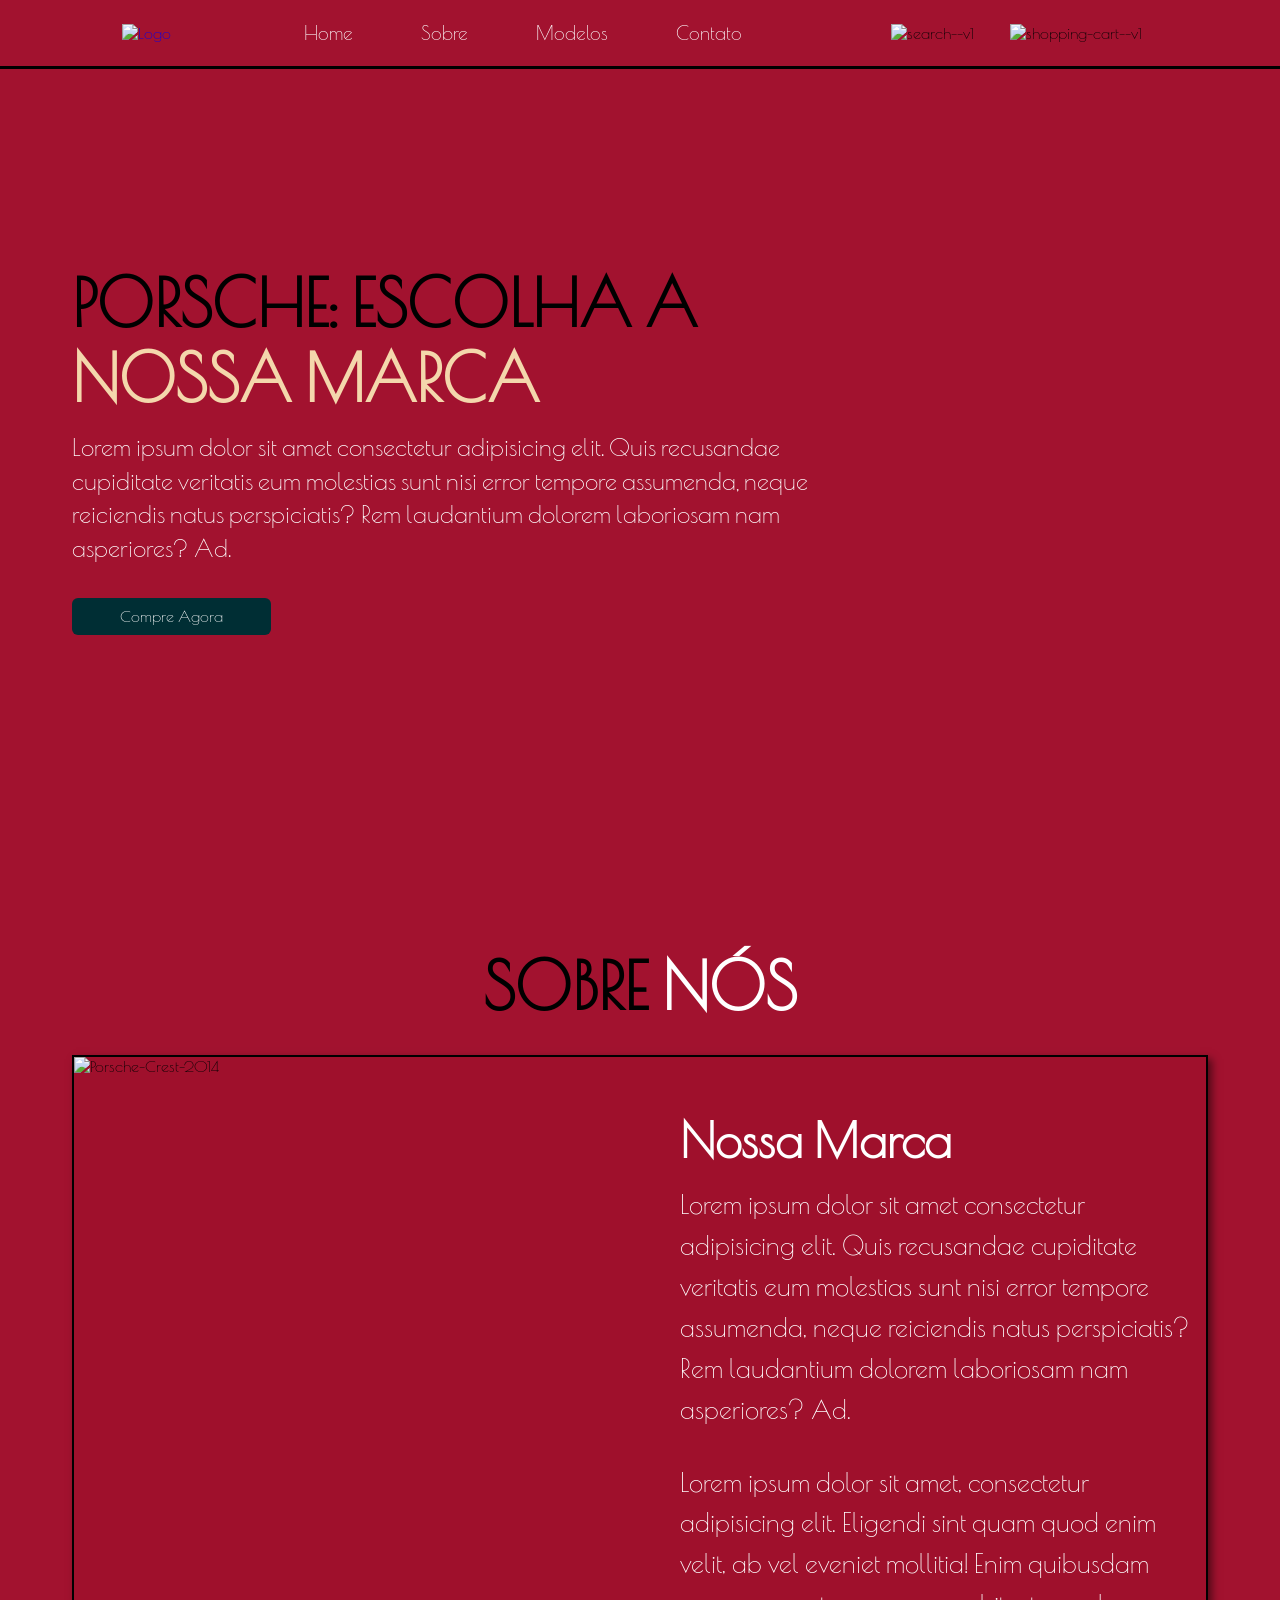
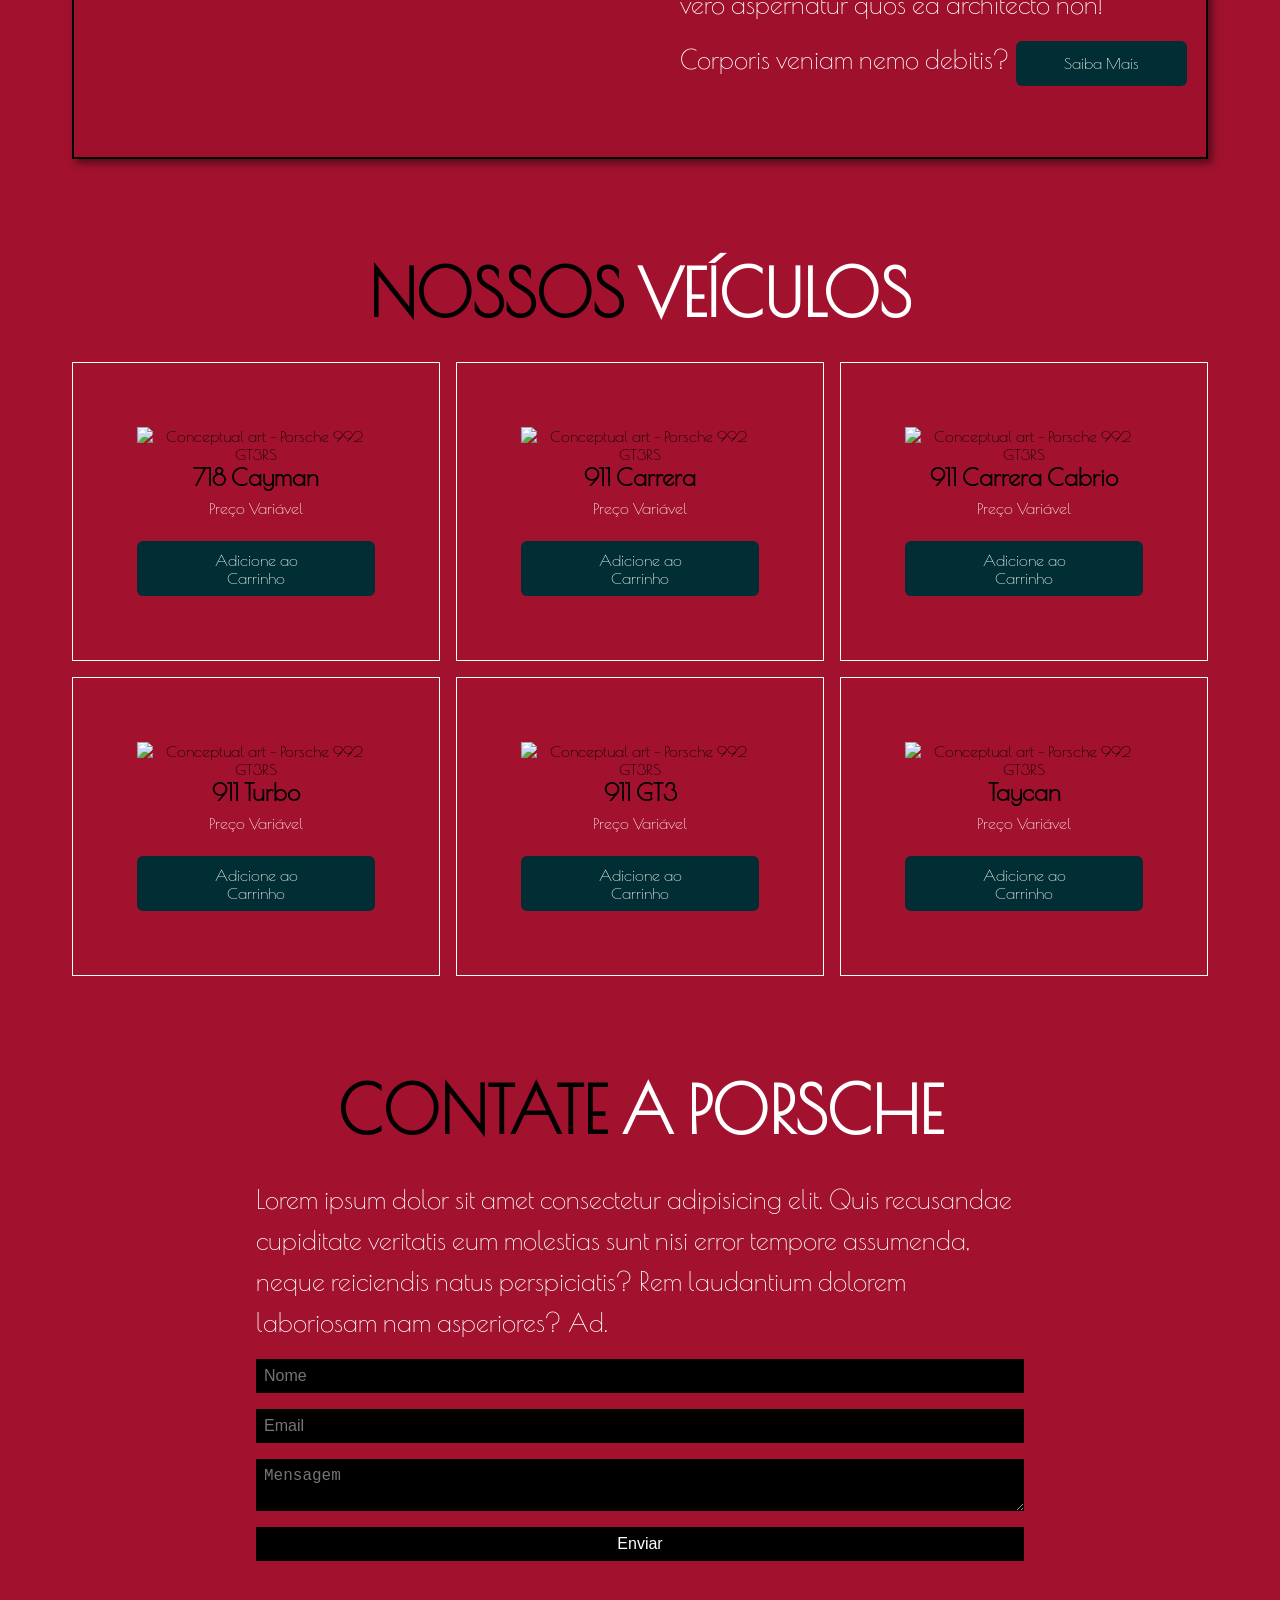
==== index.html @ 453edc95 "Rename Main.html to index.html" ====
<!DOCTYPE html>
<html lang="en">
<head>
    <meta charset="UTF-8">
    <meta name="viewport" content="width=device-width, initial-scale=1.0">
    <title>Document</title>
    <link rel="stylesheet" type="text/css" href="Main.css">
    <link rel="preconnect" href="https://fonts.googleapis.com">
    <link rel="preconnect" href="https://fonts.gstatic.com" crossorigin>
    <link href="https://fonts.googleapis.com/css2?family=Poiret+One&family=Quicksand:wght@300..700&family=Smooch+Sans:wght@80..900&display=swap" rel="stylesheet">
    <script src="https://kit.fontawesome.com/2321b5bdf2.js" crossorigin="anonymous"></script>
    <meta name="viewport" content="width=device-width, initial-scale=1.0">
</head>
<body>
    <!-- Navegação -->
    <header class="header">
        <section>
            <a href="#" class="logo">
                <img src="/Main/IMG/Porsche-Crest-2014.png" width="150px" height="75px" alt="Logo">
            </a>
            <nav class="navbar">
                <a href="#home">Home</a>
                <a href="#about">Sobre</a>
                <a href="#models">Modelos</a>
                <a href="#contact">Contato</a>
            </nav>

            <div class="icons">
                <img width="30" height="30" src="https://img.icons8.com/?size=100&id=16712&format=png&color=000000" alt="search--v1"/>
                <img width="30" height="30" src="https://img.icons8.com/?size=100&id=32292&format=png&color=000000" alt="shopping-cart--v1"/>
            </div>
    </header>
<!-- Página Inicial -->
    <div class="home-container">
        <section id="home">
            <div class="content">
                <h3>PORSCHE: ESCOLHA A <span>NOSSA MARCA</span></h3>
                <p>Lorem ipsum dolor sit amet consectetur adipisicing elit. Quis recusandae cupiditate veritatis eum molestias sunt nisi error tempore assumenda, neque reiciendis natus perspiciatis? Rem laudantium dolorem laboriosam nam asperiores? Ad.</p>
                <a href="#" class="btn">Compre Agora</a>
            </div>
        </section>
    </div>

    <section class="about" id="about">
        <h2 class="title">Sobre <span>Nós</span></h2>
        <div class="row">
            <div class="container-image">
                <img src="/Main/IMG/clement-roy-5pj9FlzxkTQ-unsplash.jpg" width="600px" height="700px" alt="Porsche-Crest-2014">
            </div>
            <div class="content">
                <h3>Nossa Marca</h3>
                <p>Lorem ipsum dolor sit amet consectetur adipisicing elit. Quis recusandae cupiditate veritatis eum molestias sunt nisi error tempore assumenda, neque reiciendis natus perspiciatis? Rem laudantium dolorem laboriosam nam asperiores? Ad.</p>
                <p>Lorem ipsum dolor sit amet, consectetur adipisicing elit. Eligendi sint quam quod enim velit, ab vel eveniet mollitia! Enim quibusdam vero aspernatur quos ea architecto non! Corporis veniam nemo debitis?
                <a href="#" class="btn">Saiba Mais</a>
                </p>
            </div>
        </div>
    </section>

<!-- Modelos -->
    <section class="models" id="models">
        <h2 class="title">Nossos <span>Veículos</span></h2>

        <div class="box-container">
            <div class="box">
                <img src="/Main/IMG/01.png" width="80px" height="80px" alt="Conceptual art - Porsche 992 GT3RS">
                <h2>718 Cayman</h2>
                <div class="price">Preço Variável</div>
                <a href="#" class="btn">Adicione ao Carrinho</a>
            </div>
            <div class="box">
                <img src="/Main/IMG/01.png" width="80px" height="80px" alt="Conceptual art - Porsche 992 GT3RS">
                <h2>911 Carrera</h2>
                <div class="price">Preço Variável</div>
                <a href="#" class="btn">Adicione ao Carrinho</a>
            </div>
            <div class="box">
                <img src="/Main/IMG/01.png" width="80px" height="80px" alt="Conceptual art - Porsche 992 GT3RS">
                <h2>911 Carrera Cabrio</h2>
                <div class="price">Preço Variável</div>
                <a href="#" class="btn">Adicione ao Carrinho</a>
            </div>
            <div class="box">
                <img src="/Main/IMG/01.png" width="80px" height="80px" alt="Conceptual art - Porsche 992 GT3RS">
                <h2>911 Turbo</h2>
                <div class="price">Preço Variável</div>
                <a href="#" class="btn">Adicione ao Carrinho</a>
            </div>
            <div class="box">
                <img src="/Main/IMG/01.png" width="80px" height="80px" alt="Conceptual art - Porsche 992 GT3RS">
                <h2>911 GT3</h2>
                <div class="price">Preço Variável</div>
                <a href="#" class="btn">Adicione ao Carrinho</a>
            </div>
            <div class="box">
                <img src="/Main/IMG/01.png" width="80px" height="80px" alt="Conceptual art - Porsche 992 GT3RS">
                <h2>Taycan</h2>
                <div class="price">Preço Variável</div>
                <a href="#" class="btn">Adicione ao Carrinho</a>
            </div>
        </div>
    </section>

<!-- Contato -->
    <section class="contact" id="contact">
        <h2 class="title">Contate <span>a Porsche</span></h2>
        <div class="row">
            <div class="content">
                <p>Lorem ipsum dolor sit amet consectetur adipisicing elit. Quis recusandae cupiditate veritatis eum molestias sunt nisi error tempore assumenda, neque reiciendis natus perspiciatis? Rem laudantium dolorem laboriosam nam asperiores? Ad.</p>
                <form class="contact-form">
                    <input type="text" placeholder="Nome">
                    <input type="email" placeholder="Email">
                    <textarea placeholder="Mensagem"></textarea>
                    <button type="submit">Enviar</button>
                </form>
            </div>
        </div>
    </section>
</body>
</html>
---- Main.css ----
:root { /* Define as variáveis globais */
    --main-color: #a1038c; /* Cor principal: Branco */
    --black: #000000; /* Cor preta */
    --border: 0.2rem solid black; /* Borda preta */
}

* {
    margin: 0;
    padding: 0;
    box-sizing: border-box;
    outline: none; /* Remove o contorno */
    border: none; /* Remove a borda */
    text-decoration: none; /* Remove o sublinhado */
    text-transform: capitaliz; /* Deixa a primeira letra de cada palavra em maiúscula */
    transition: 0.2s linear; /* Adiciona uma transição suave */
}

body {
    height: 100vh;
    font-family: "Poiret One", serif;
    background-color: #a2122f;
}

section { /* Cria um padrão para as seções */
    padding: 3rem 2rem;
    margin: 0 auto; /* Centraliza o conteúdo */
    max-width: 1200px; /* Largura máxima */
}

.header {
    position: fixed;
    top: 0;
    left: 0;
    right: 0;
    z-index: 99;
    border-bottom: var(--border);
    background-color: #a2122f;
}

.header section {
    display: flex;
    align-items: center;
    justify-content: space-around;
    padding-top: 0.5rem;
    padding-bottom: 0.5rem;
}

.navbar a {
    margin: 0 2rem; /* Margem de 0 nas laterais */
    font-size: 1.2rem; /* Tamanho da fonte */
    color: #fff;
}

.navbar a:hover {
    color: var(--main-color);
    border-bottom: 2px solid black;
    padding-bottom: 0.5rem;
    font-size: 1.3rem;
}

.icons img {
    margin: 1rem;
    cursor: pointer; /* Muda o cursor para uma mãozinha */
}

.icons img:hover {
    width: 30px;
    height: 30px;
    transform: scale(1.4); /* Aumenta a imagem em 12% */
}

.btn {
    background: #002e34;
    color: #ffffff;
    padding: 0.6rem 3rem; /* Espaçamento em cima e em baixo de 1rem e nas laterais de 3rem */
    font-size: 1rem;
    cursor: pointer;
    margin-top: 1rem;
    display: inline-block; /* Exibe o botão em linha */
    border-radius: 6px;
}

.btn:hover {
    letter-spacing: 0.1rem;
}

.home-container {
    background: url('/Main/IMG/PORSCHE.gif') no-repeat center center/cover;
}

.home-container section {
    display: flex;
    align-items: center;
    min-height: 100vh; /* Altura mínima de 100vh */
}

.content {
    max-width: 50rem; /* Largura máxima de 60rem */
}

.content span {
    color: #f4d7ac;
}

.content h3 {
    color: fff;
    font-size: 4rem;
}

.content p {
    color: #ffffff;
    font-size: 1.5rem;
    line-height: 1.4; /* Espaçamento entre as linhas */
    padding: 1rem 0;
}

.about .row .container-image {
    width: 50%;
    height: 100%;
    display: flex;
    justify-content: center;
    align-items: center;
}

.title {
    font-size: 4rem;
    color: #000000;
    text-align: center;
    text-transform: uppercase; /* Deixa o texto em maiúsculo */
}

.title span {
    text-transform: uppercase;
    color: #fff;
}

.about .row {
    background-color: #9f102c;
    display: flex;
    justify-content: space-between;
    align-items: center;
    margin-top: 2rem;
    border: 2px solid black;
    box-shadow: 4px 4px 8px rgba(0, 0, 0, 0.5);
    gap: 1.5rem;
}

.about .row .content {
    padding: 1rem;
}

.about .row .content h3 {
    font-size: 3rem;
    color: #fff;
}

.about .row .content p {
    font-size: 1.6rem;
    color: #fff;
    padding: 1rem 0;
    line-height: 1.6; /* Espaçamento entre as linhas */
}

.models .box-container {
    display: grid; /* Exibe os elementos em grade */
    grid-template-columns: repeat(auto-fit, minmax(20rem, 1fr)); /* Cria uma grade com 2 colunas */; /*auto-fit, organiza automaticamente os elementos com tamanhos mínimo e máximos */
    gap: 1rem;
}

.models .box-container .box {
    text-align: center;
    border: var(--black);
    padding: 4rem;
    cursor: pointer;
    border: 0.5px solid white;
}

.models .box-container .box img {
    height: 5rem;
}

.models .box-container .box h3 {
    font-size: 2rem;
    color: #fff;
    padding: 1rem 0;
}

.models .box-container .box .price {
    color: #fff;
    font-size: 1.0rem;
    padding: 0.5rem 0;
}

.models .box-container .box:hover {
    background-color: #234066;
}

.models .box-container .box:hover>* { /* Seleciona todos os elementos filhos */
    color: #000;
}

.models .title {
    padding-bottom: 2rem;
}

.contact {
    display: flex;
    justify-content: center;
    align-items: center;
    flex-direction: column;
}

.contact .row {
    display: flex;
    justify-content: space-between;
    align-items: center;
    gap: 1rem;
}

.contact .row .content {
    padding: 1rem;
}

.contact .row .content p {
    font-size: 1.6rem;
    color: #fff;
    padding: 1rem 0;
    line-height: 1.6; /* Espaçamento entre as linhas */
}

.contact .row .content form {
    display: flex;
    flex-direction: column;
    gap: 1rem;
}

.contact .row .content .contact-form input {
    background-color: black;
    color: white;
    padding: 0.5rem;
    font-size: 1rem;
}

.contact .row .content .contact-form textarea {
    background-color: black;
    color: white;
    padding: 0.5rem;
    font-size: 1rem;
}

.contact .row .content .contact-form button {
    background-color: black;
    color: white;
    padding: 0.5rem;
    font-size: 1rem;
}

.contact .row .content .contact-form button:hover {
    cursor: pointer;
    transform: scale(1.2); /* Aumenta a imagem em 12% */
}
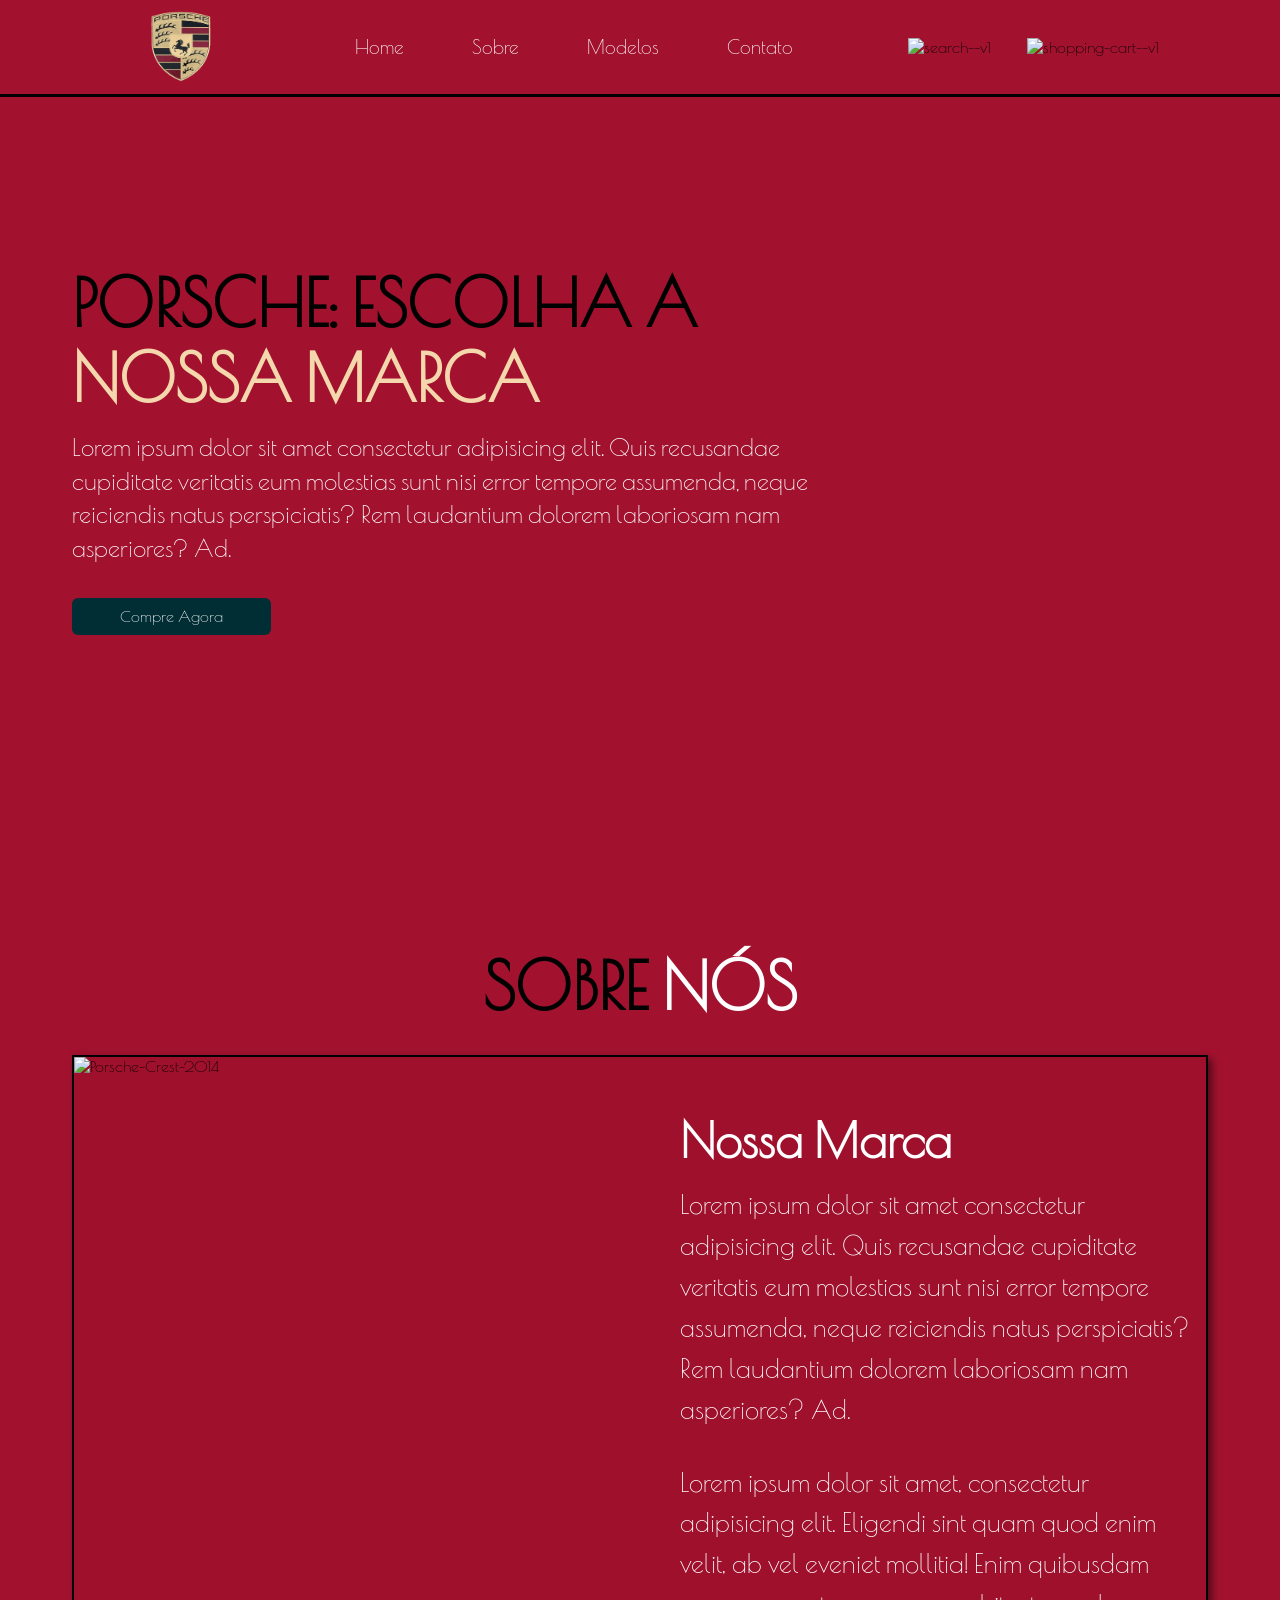
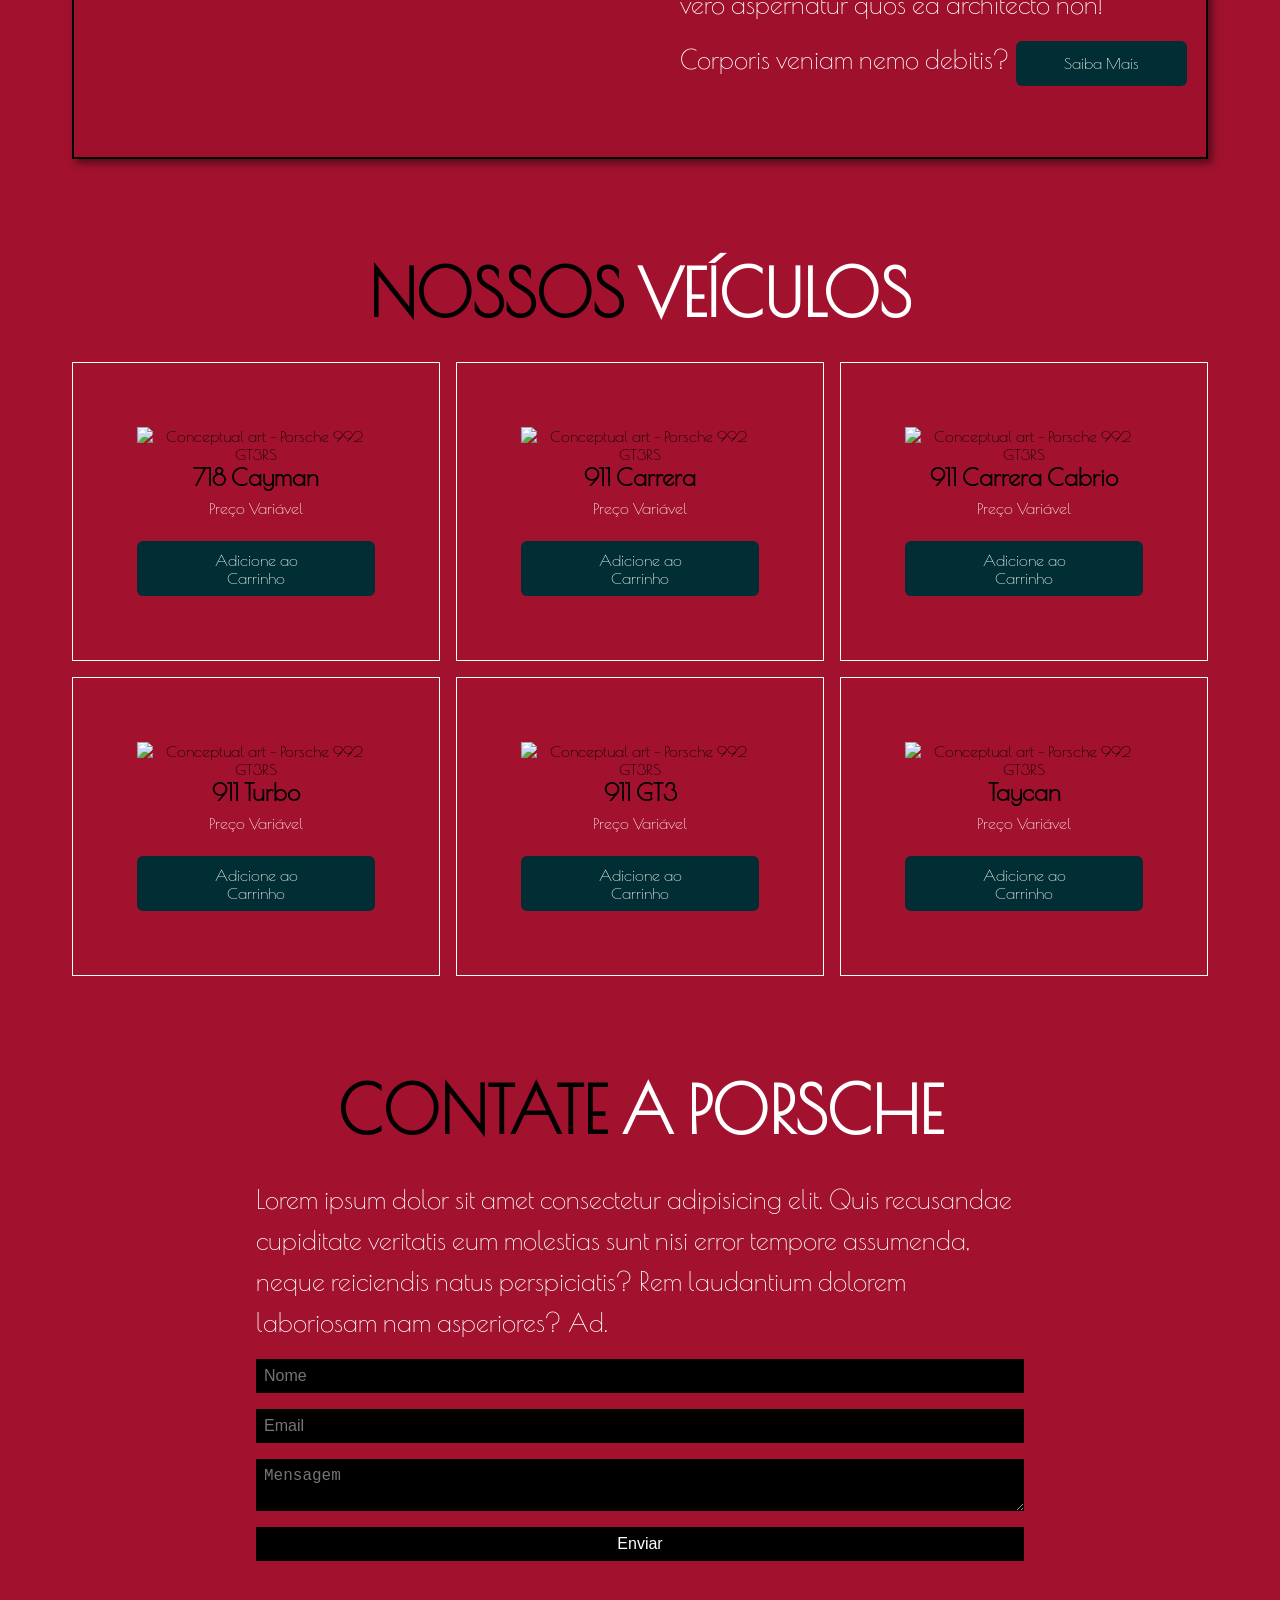
==== commit 4b088d2e: "Update index.html" ====
--- a/index.html
+++ b/index.html
@@ -4,7 +4,7 @@
     <meta charset="UTF-8">
     <meta name="viewport" content="width=device-width, initial-scale=1.0">
     <title>Document</title>
-    <link rel="stylesheet" type="text/css" href="Main.css">
+    <link rel="stylesheet" type="text/css" href="index.css">
     <link rel="preconnect" href="https://fonts.googleapis.com">
     <link rel="preconnect" href="https://fonts.gstatic.com" crossorigin>
     <link href="https://fonts.googleapis.com/css2?family=Poiret+One&family=Quicksand:wght@300..700&family=Smooch+Sans:wght@80..900&display=swap" rel="stylesheet">
@@ -16,7 +16,7 @@
     <header class="header">
         <section>
             <a href="#" class="logo">
-                <img src="/Main/IMG/Porsche-Crest-2014.png" width="150px" height="75px" alt="Logo">
+                <img src="./IMG/Porsche-Crest-2014.png" width="150px" height="75px" alt="Logo">
             </a>
             <nav class="navbar">
                 <a href="#home">Home</a>
--- a/index.css
+++ b/index.css
@@ -0,0 +1,261 @@
+:root { /* Define as variáveis globais */
+    --main-color: #a1038c; /* Cor principal: Branco */
+    --black: #000000; /* Cor preta */
+    --border: 0.2rem solid black; /* Borda preta */
+}
+
+* {
+    margin: 0;
+    padding: 0;
+    box-sizing: border-box;
+    outline: none; /* Remove o contorno */
+    border: none; /* Remove a borda */
+    text-decoration: none; /* Remove o sublinhado */
+    text-transform: capitaliz; /* Deixa a primeira letra de cada palavra em maiúscula */
+    transition: 0.2s linear; /* Adiciona uma transição suave */
+}
+
+body {
+    height: 100vh;
+    font-family: "Poiret One", serif;
+    background-color: #a2122f;
+}
+
+section { /* Cria um padrão para as seções */
+    padding: 3rem 2rem;
+    margin: 0 auto; /* Centraliza o conteúdo */
+    max-width: 1200px; /* Largura máxima */
+}
+
+.header {
+    position: fixed;
+    top: 0;
+    left: 0;
+    right: 0;
+    z-index: 99;
+    border-bottom: var(--border);
+    background-color: #a2122f;
+}
+
+.header section {
+    display: flex;
+    align-items: center;
+    justify-content: space-around;
+    padding-top: 0.5rem;
+    padding-bottom: 0.5rem;
+}
+
+.navbar a {
+    margin: 0 2rem; /* Margem de 0 nas laterais */
+    font-size: 1.2rem; /* Tamanho da fonte */
+    color: #fff;
+}
+
+.navbar a:hover {
+    color: var(--main-color);
+    border-bottom: 2px solid black;
+    padding-bottom: 0.5rem;
+    font-size: 1.3rem;
+}
+
+.icons img {
+    margin: 1rem;
+    cursor: pointer; /* Muda o cursor para uma mãozinha */
+}
+
+.icons img:hover {
+    width: 30px;
+    height: 30px;
+    transform: scale(1.4); /* Aumenta a imagem em 12% */
+}
+
+.btn {
+    background: #002e34;
+    color: #ffffff;
+    padding: 0.6rem 3rem; /* Espaçamento em cima e em baixo de 1rem e nas laterais de 3rem */
+    font-size: 1rem;
+    cursor: pointer;
+    margin-top: 1rem;
+    display: inline-block; /* Exibe o botão em linha */
+    border-radius: 6px;
+}
+
+.btn:hover {
+    letter-spacing: 0.1rem;
+}
+
+.home-container {
+    background: url('/Main/IMG/PORSCHE.gif') no-repeat center center/cover;
+}
+
+.home-container section {
+    display: flex;
+    align-items: center;
+    min-height: 100vh; /* Altura mínima de 100vh */
+}
+
+.content {
+    max-width: 50rem; /* Largura máxima de 60rem */
+}
+
+.content span {
+    color: #f4d7ac;
+}
+
+.content h3 {
+    color: fff;
+    font-size: 4rem;
+}
+
+.content p {
+    color: #ffffff;
+    font-size: 1.5rem;
+    line-height: 1.4; /* Espaçamento entre as linhas */
+    padding: 1rem 0;
+}
+
+.about .row .container-image {
+    width: 50%;
+    height: 100%;
+    display: flex;
+    justify-content: center;
+    align-items: center;
+}
+
+.title {
+    font-size: 4rem;
+    color: #000000;
+    text-align: center;
+    text-transform: uppercase; /* Deixa o texto em maiúsculo */
+}
+
+.title span {
+    text-transform: uppercase;
+    color: #fff;
+}
+
+.about .row {
+    background-color: #9f102c;
+    display: flex;
+    justify-content: space-between;
+    align-items: center;
+    margin-top: 2rem;
+    border: 2px solid black;
+    box-shadow: 4px 4px 8px rgba(0, 0, 0, 0.5);
+    gap: 1.5rem;
+}
+
+.about .row .content {
+    padding: 1rem;
+}
+
+.about .row .content h3 {
+    font-size: 3rem;
+    color: #fff;
+}
+
+.about .row .content p {
+    font-size: 1.6rem;
+    color: #fff;
+    padding: 1rem 0;
+    line-height: 1.6; /* Espaçamento entre as linhas */
+}
+
+.models .box-container {
+    display: grid; /* Exibe os elementos em grade */
+    grid-template-columns: repeat(auto-fit, minmax(20rem, 1fr)); /* Cria uma grade com 2 colunas */; /*auto-fit, organiza automaticamente os elementos com tamanhos mínimo e máximos */
+    gap: 1rem;
+}
+
+.models .box-container .box {
+    text-align: center;
+    border: var(--black);
+    padding: 4rem;
+    cursor: pointer;
+    border: 0.5px solid white;
+}
+
+.models .box-container .box img {
+    height: 5rem;
+}
+
+.models .box-container .box h3 {
+    font-size: 2rem;
+    color: #fff;
+    padding: 1rem 0;
+}
+
+.models .box-container .box .price {
+    color: #fff;
+    font-size: 1.0rem;
+    padding: 0.5rem 0;
+}
+
+.models .box-container .box:hover {
+    background-color: #234066;
+}
+
+.models .box-container .box:hover>* { /* Seleciona todos os elementos filhos */
+    color: #000;
+}
+
+.models .title {
+    padding-bottom: 2rem;
+}
+
+.contact {
+    display: flex;
+    justify-content: center;
+    align-items: center;
+    flex-direction: column;
+}
+
+.contact .row {
+    display: flex;
+    justify-content: space-between;
+    align-items: center;
+    gap: 1rem;
+}
+
+.contact .row .content {
+    padding: 1rem;
+}
+
+.contact .row .content p {
+    font-size: 1.6rem;
+    color: #fff;
+    padding: 1rem 0;
+    line-height: 1.6; /* Espaçamento entre as linhas */
+}
+
+.contact .row .content form {
+    display: flex;
+    flex-direction: column;
+    gap: 1rem;
+}
+
+.contact .row .content .contact-form input {
+    background-color: black;
+    color: white;
+    padding: 0.5rem;
+    font-size: 1rem;
+}
+
+.contact .row .content .contact-form textarea {
+    background-color: black;
+    color: white;
+    padding: 0.5rem;
+    font-size: 1rem;
+}
+
+.contact .row .content .contact-form button {
+    background-color: black;
+    color: white;
+    padding: 0.5rem;
+    font-size: 1rem;
+}
+
+.contact .row .content .contact-form button:hover {
+    cursor: pointer;
+    transform: scale(1.2); /* Aumenta a imagem em 12% */
+}
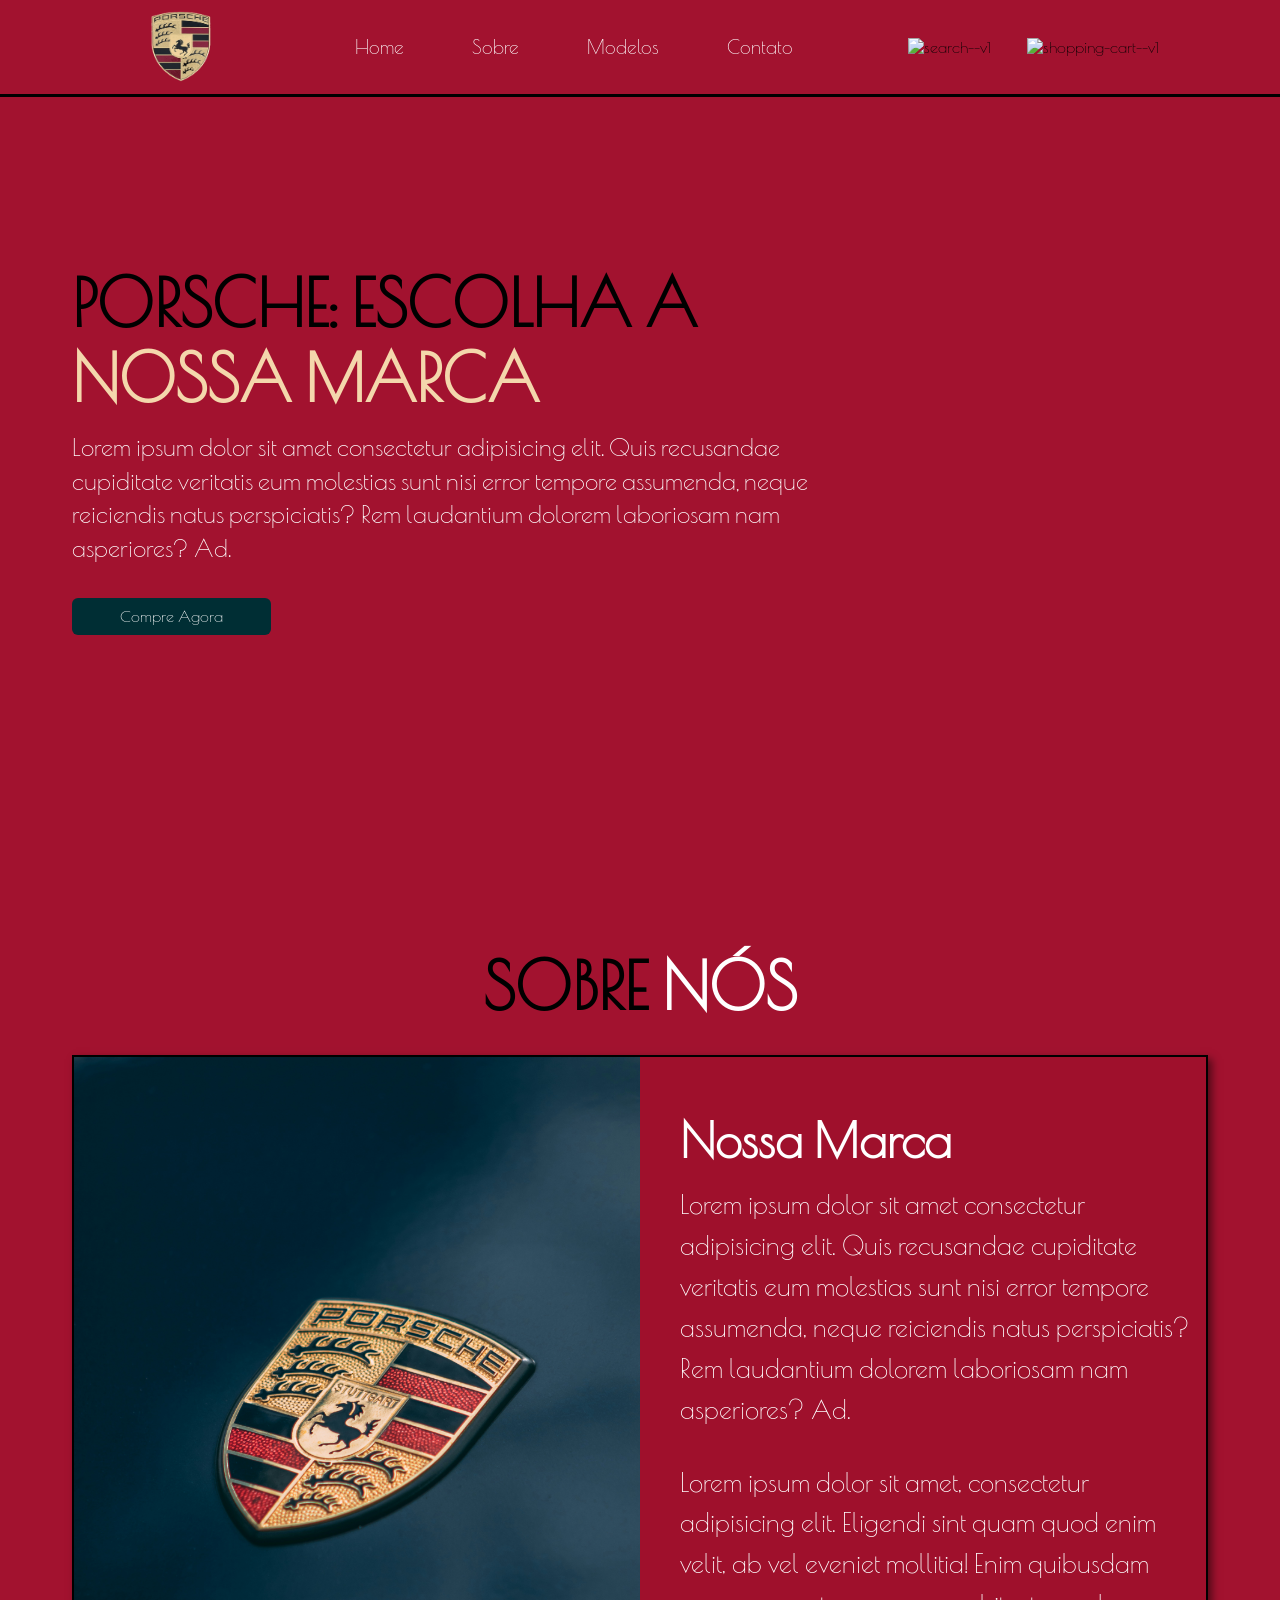
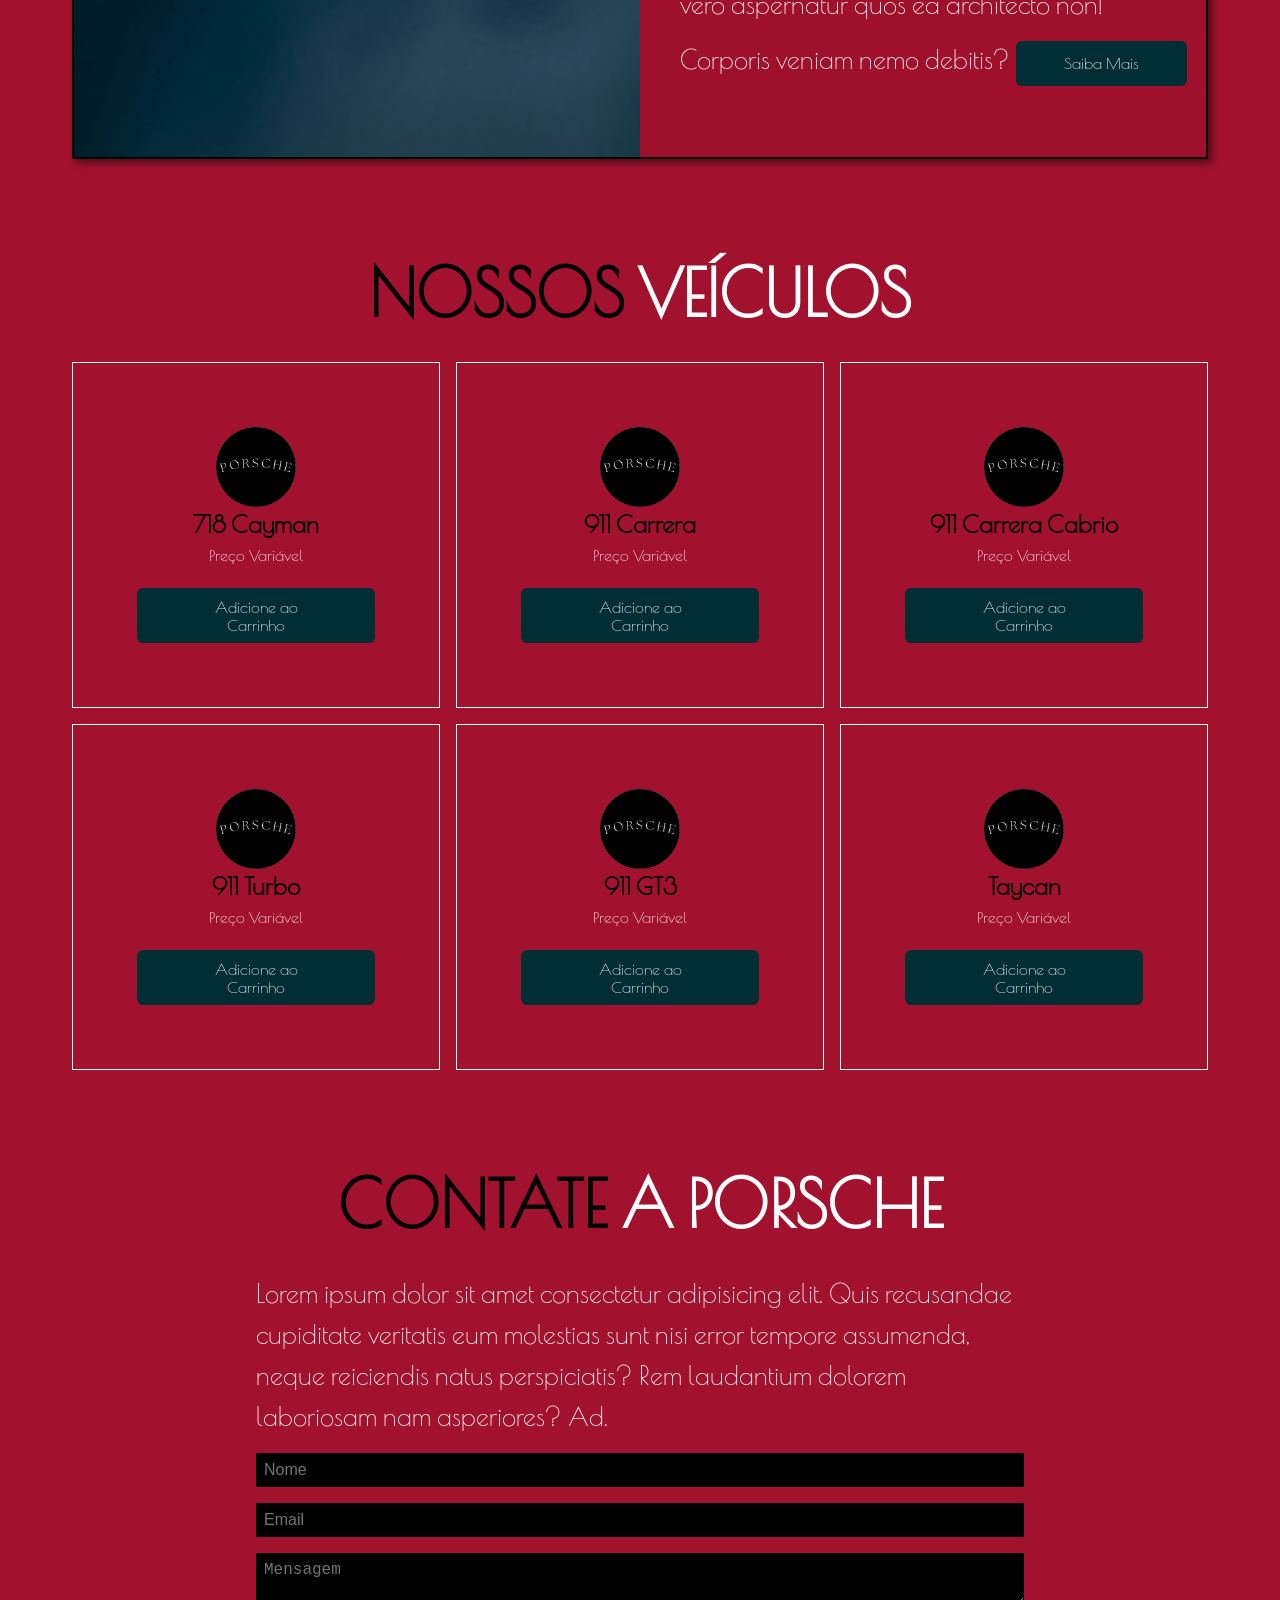
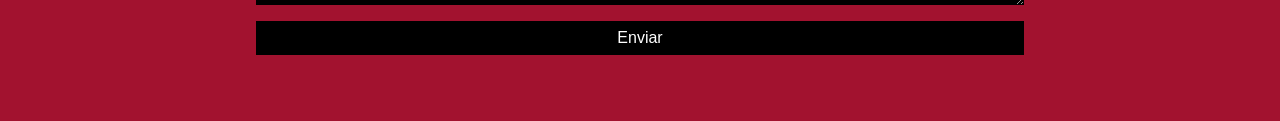
==== commit 562dad3c: "update" ====
--- a/index.html
+++ b/index.html
@@ -45,7 +45,7 @@
         <h2 class="title">Sobre <span>Nós</span></h2>
         <div class="row">
             <div class="container-image">
-                <img src="/Main/IMG/clement-roy-5pj9FlzxkTQ-unsplash.jpg" width="600px" height="700px" alt="Porsche-Crest-2014">
+                <img src="./IMG/clement-roy-5pj9FlzxkTQ-unsplash.jpg" width="600px" height="700px" alt="Porsche-Crest-2014">
             </div>
             <div class="content">
                 <h3>Nossa Marca</h3>
@@ -63,37 +63,37 @@
 
         <div class="box-container">
             <div class="box">
-                <img src="/Main/IMG/01.png" width="80px" height="80px" alt="Conceptual art - Porsche 992 GT3RS">
+                <img src="./IMG/01.png" width="80px" height="80px" alt="Conceptual art - Porsche 992 GT3RS">
                 <h2>718 Cayman</h2>
                 <div class="price">Preço Variável</div>
                 <a href="#" class="btn">Adicione ao Carrinho</a>
             </div>
             <div class="box">
-                <img src="/Main/IMG/01.png" width="80px" height="80px" alt="Conceptual art - Porsche 992 GT3RS">
+                <img src="./IMG/01.png" width="80px" height="80px" alt="Conceptual art - Porsche 992 GT3RS">
                 <h2>911 Carrera</h2>
                 <div class="price">Preço Variável</div>
                 <a href="#" class="btn">Adicione ao Carrinho</a>
             </div>
             <div class="box">
-                <img src="/Main/IMG/01.png" width="80px" height="80px" alt="Conceptual art - Porsche 992 GT3RS">
+                <img src="./IMG/01.png" width="80px" height="80px" alt="Conceptual art - Porsche 992 GT3RS">
                 <h2>911 Carrera Cabrio</h2>
                 <div class="price">Preço Variável</div>
                 <a href="#" class="btn">Adicione ao Carrinho</a>
             </div>
             <div class="box">
-                <img src="/Main/IMG/01.png" width="80px" height="80px" alt="Conceptual art - Porsche 992 GT3RS">
+                <img src="./IMG/01.png" width="80px" height="80px" alt="Conceptual art - Porsche 992 GT3RS">
                 <h2>911 Turbo</h2>
                 <div class="price">Preço Variável</div>
                 <a href="#" class="btn">Adicione ao Carrinho</a>
             </div>
             <div class="box">
-                <img src="/Main/IMG/01.png" width="80px" height="80px" alt="Conceptual art - Porsche 992 GT3RS">
+                <img src="./IMG/01.png" width="80px" height="80px" alt="Conceptual art - Porsche 992 GT3RS">
                 <h2>911 GT3</h2>
                 <div class="price">Preço Variável</div>
                 <a href="#" class="btn">Adicione ao Carrinho</a>
             </div>
             <div class="box">
-                <img src="/Main/IMG/01.png" width="80px" height="80px" alt="Conceptual art - Porsche 992 GT3RS">
+                <img src="./IMG/01.png" width="80px" height="80px" alt="Conceptual art - Porsche 992 GT3RS">
                 <h2>Taycan</h2>
                 <div class="price">Preço Variável</div>
                 <a href="#" class="btn">Adicione ao Carrinho</a>
